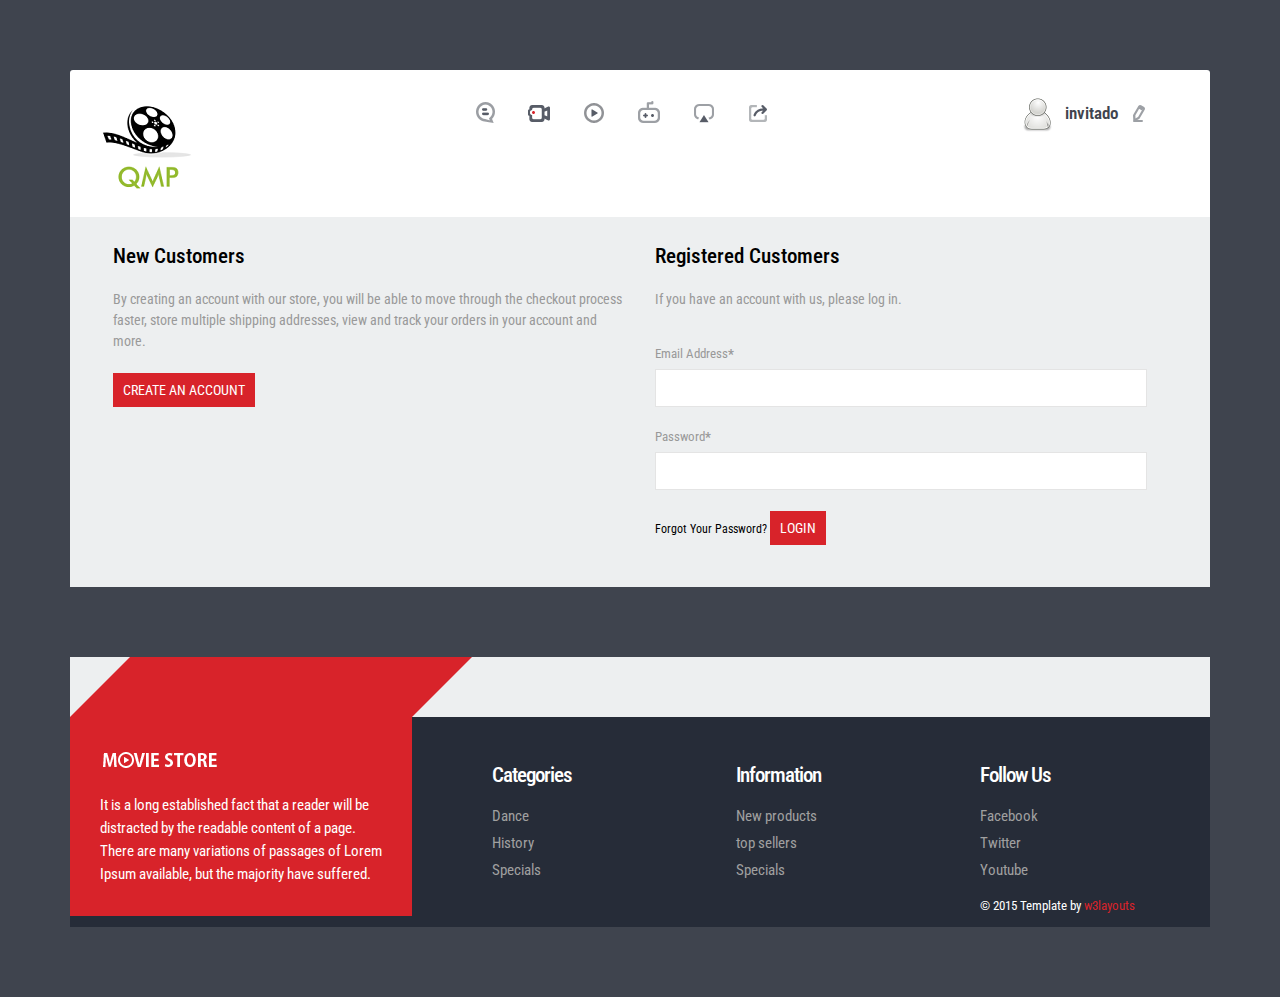
==== login.html @ 182af5fe "nuevo cambio" ====
<!--A Design by W3layouts
Author: W3layout
Author URL: http://w3layouts.com
License: Creative Commons Attribution 3.0 Unported
License URL: http://creativecommons.org/licenses/by/3.0/
-->
<!DOCTYPE HTML>
<html>
<head>
<title>Movie_store A Entertainment Category Flat Bootstarp Resposive Website Template | Login :: w3layouts</title>
<meta name="viewport" content="width=device-width, initial-scale=1">
<meta http-equiv="Content-Type" content="text/html; charset=utf-8" />
<meta name="keywords" content="Movie_store Responsive web template, Bootstrap Web Templates, Flat Web Templates, Andriod Compatible web template, 
Smartphone Compatible web template, free webdesigns for Nokia, Samsung, LG, SonyErricsson, Motorola web design" />
<script type="application/x-javascript"> addEventListener("load", function() { setTimeout(hideURLbar, 0); }, false); function hideURLbar(){ window.scrollTo(0,1); } </script>
<link href="css/bootstrap.css" rel='stylesheet' type='text/css' />
<link href="css/style.css" rel="stylesheet" type="text/css" media="all" />
<!-- start plugins -->
<script type="text/javascript" src="js/jquery-1.11.1.min.js"></script>
<link href='http://fonts.googleapis.com/css?family=Roboto+Condensed:100,200,300,400,500,600,700,800,900' rel='stylesheet' type='text/css'>
</head>
<body>
<div class="container">
	<div class="container_wrap">
		<div class="header_top">
		    <div class="col-sm-3 logo"><a href="index.html"><img src="images/logo.png" alt=""/></a></div>
		    <div class="col-sm-6 nav">
			  <ul>
				 <li> <span class="simptip-position-bottom simptip-movable" data-tooltip="comic"><a href="movie.html"> </a></span></li>
				 <li><span class="simptip-position-bottom simptip-movable" data-tooltip="movie"><a href="movie.html"> </a> </span></li>
				 <li><span class="simptip-position-bottom simptip-movable" data-tooltip="video"><a href="movie.html"> </a></span></li>
				 <li><span class="simptip-position-bottom simptip-movable" data-tooltip="game"><a href="movie.html"> </a></span></li>
				 <li><span class="simptip-position-bottom simptip-movable" data-tooltip="tv"><a href="movie.html"> </a></span></li>
				 <li><span class="simptip-position-bottom simptip-movable" data-tooltip="more"><a href="movie.html"> </a></span></li>
			 </ul>
			</div>
			<div class="col-sm-3 header_right">
			   <ul class="header_right_box">
				 <li><img src="images/p2.png" alt=""/></li>
				 <li><p><a href="login.html">invitado</a></p></li>
				 <li class="last"><i class="edit"> </i></li>
				 <div class="clearfix"> </div>
			   </ul>
			</div>
			<div class="clearfix"> </div>
	      </div>
	      <div class="content">
      	     <div class="register">
			   <div class="col-md-6 login-left">
			  	 <h3>New Customers</h3>
				 <p>By creating an account with our store, you will be able to move through the checkout process faster, store multiple shipping addresses, view and track your orders in your account and more.</p>
				 <a class="acount-btn" href="register.html">Create an Account</a>
			   </div>
			   <div class="col-md-6 login-right">
			  	<h3>Registered Customers</h3>
				<p>If you have an account with us, please log in.</p>
				<form>
				  <div>
					<span>Email Address<label>*</label></span>
					<input type="text"> 
				  </div>
				  <div>
					<span>Password<label>*</label></span>
					<input type="text"> 
				  </div>
				  <a class="forgot" href="#">Forgot Your Password?</a>
				  <input type="submit" value="Login">
			    </form>
			   </div>	
			   <div class="clearfix"> </div>
		     </div>
           </div>
    </div>
</div>
<div class="container"> 
 <footer id="footer">
 	<div id="footer-3d">
		<div class="gp-container">
			<span class="first-widget-bend"> </span>
		</div>		
	</div>
    <div id="footer-widgets" class="gp-footer-larger-first-col">
		<div class="gp-container">
            <div class="footer-widget footer-1">
            	<div class="wpb_wrapper">
					<img src="images/f_logo.png" alt=""/>
				</div> 
	          <br>
	          <p>It is a long established fact that a reader will be distracted by the readable content of a page.</p>
			  <p class="text">There are many variations of passages of Lorem Ipsum available, but the majority have suffered.</p>
			 </div>
			 <div class="footer_box">
			  <div class="col_1_of_3 span_1_of_3">
					<h3>Categories</h3>
					<ul class="first">
						<li><a href="#">Dance</a></li>
						<li><a href="#">History</a></li>
						<li><a href="#">Specials</a></li>
					</ul>
		     </div>
		     <div class="col_1_of_3 span_1_of_3">
					<h3>Information</h3>
					<ul class="first">
						<li><a href="#">New products</a></li>
						<li><a href="#">top sellers</a></li>
						<li><a href="#">Specials</a></li>
					</ul>
		     </div>
		     <div class="col_1_of_3 span_1_of_3">
					<h3>Follow Us</h3>
					<ul class="first">
						<li><a href="#">Facebook</a></li>
						<li><a href="#">Twitter</a></li>
						<li><a href="#">Youtube</a></li>
					</ul>
					<div class="copy">
				      <p>&copy; 2015 Template by <a href="http://w3layouts.com" target="_blank"> w3layouts</a></p>
			        </div>
		     </div>
		    <div class="clearfix"> </div>
	        </div>
	        <div class="clearfix"> </div>
		</div>
	</div>
  </footer>
</div>		
</body>
</html>
---- css/style.css ----
/*
Author: W3layout
Author URL: http://w3layouts.com
License: Creative Commons Attribution 3.0 Unported
License URL: http://creativecommons.org/licenses/by/3.0/
*/
h4, h5, h6,
h1, h2, h3 {margin-top: 0;}
ul, ol {margin: 0;}
p {margin: 0;}
html, body{
	font-family: 'Roboto Condensed', sans-serif;
	background:#3f444e;
}
body a{
	transition:0.5s all;
	-webkit-transition:0.5s all;
	-moz-transition:0.5s all;
	-o-transition:0.5s all;
	-ms-transition:0.5s all;
}
.container_wrap{
	padding:5em 0;
}
.header_top{
	background: #fff;
padding:2em 1em 1.8em;
border-top-left-radius: 3px;
-webkit-border-top-left-radius: 3px;
-moz-border-top-left-radius: 3px;
-o-border-top-left-radius: 3px;
border-top-right-radius: 3px;
-webkit-border-top-right-radius: 3px;
-moz-border-top-right-radius: 3px;
-o-border-top-right-radius: 3px;
}
.logo{
	margin-top: 4px;
}
/*---social-icons-----*/
.nav {
	text-align:center;
	
}
.nav ul{
	padding:0;
	margin:0;
	list-style:none;
}
.nav li{
	
	margin: 0px 4% 0px 0;
	display:inline-block;
}
.nav li a {
	height:30px;
	width:30px;
	display: block;
}
.nav li a:hover {
	zoom: 1;
	filter: alpha(opacity=50);
	opacity: 0.8;
	-webkit-transition: opacity .15s ease-in-out;
	-moz-transition: opacity .15s ease-in-out;
	-ms-transition: opacity .15s ease-in-out;
	-o-transition: opacity .15s ease-in-out;
	transition: opacity .15s ease-in-out;
}
/*--------social simptip--------*/
[data-tooltip] {
	position: relative;
	display: inline-block;
}
[data-tooltip].simptip-position-bottom:before {
	border-bottom-color:#d8232a;
}
[data-tooltip].simptip-position-bottom:after {
	background-color:#d8232a;
	color:#fff;
	border-radius: 5px;
	-webkit-border-radius: 5px;
	-moz-border-radius: 5px;
	-o-border-radius: 5px;
}
[data-tooltip]:before {
	content: '';
	position: absolute;
	border-width: 6px;
	border-style: solid;
	border-color: rgba(0, 0, 0, 0);
}
[data-tooltip]:before, [data-tooltip]:after {
	position: absolute;
	visibility: hidden;
	opacity: 0;
	z-index: 999999;
}
[data-tooltip]:after {
	height:25px;
	padding:7px 12px 0;
	font-size: 13px;
	line-height: 11px;
	content: attr(data-tooltip);
	white-space: nowrap;
	text-transform:uppercase;
}
[data-tooltip]:hover, [data-tooltip]:focus {
	background-color: rgba(0, 0, 0, 0);
}
[data-tooltip]:hover:before, [data-tooltip]:hover:after, [data-tooltip]:focus:before, [data-tooltip]:focus:after {
	visibility: visible;
	opacity: 1;
}
.simptip-position-bottom.simptip-movable:before {
	margin-top: -15px;
}
.simptip-position-bottom.simptip-movable:after {
	margin-top: -3px;
}
.simptip-position-bottom:before, .simptip-position-bottom:after, .simptip-position-top:before, .simptip-position-top:after {
	left: 32%;
}
.simptip-position-bottom:before, .simptip-position-bottom:after {
	top: 140%;
}
.simptip-position-bottom:after, .simptip-position-top:after {
	margin-left: -18px;
}
.simptip-position-right.simptip-movable:before, .simptip-position-right.simptip-movable:after, .simptip-position-left.simptip-movable:before, .simptip-position-left.simptip-movable:after, .simptip-position-top.simptip-movable:before, .simptip-position-top.simptip-movable:after, .simptip-position-bottom.simptip-movable:before, .simptip-position-bottom.simptip-movable:after {
	-webkit-transition: all .1s linear;
	-moz-transition: all .1s linear;
	-o-transition: all .1s linear;
	-ms-transition: all .1s linear;
	transition: all .1s linear;
}
.simptip-position-bottom.simptip-movable:hover:before, .simptip-position-bottom.simptip-movable:hover:after {
	-webkit-transform: translateY(10px);
	-moz-transform: translateY(10px);
	-ms-transform: translateY(10px);
	-o-transform: translateY(10px);
	transform: translateY(10px);
}
/*------------end social simptip----------------*/
.nav li:nth-child(1) a{
	background: url(../images/img_sprite.png) -7px -9px;
}
.nav li:nth-child(2) a{
	background: url(../images/img_sprite.png) -49px -8px;
}
.nav li:nth-child(3) a{
	background: url(../images/img_sprite.png) -90px -9px;
}
.nav li:nth-child(4) a{
	background: url(../images/img_sprite.png) -130px -8px;
}
.nav li:nth-child(5) a{
	background: url(../images/img_sprite.png) -175px -9px;
}
.nav li:nth-child(6) a{
	background: url(../images/img_sprite.png) -216px -9px;
}
ul.header_right_box{
	padding:0;
	margin: 0 0 0 33%;
	list-style:none;
	
}
ul.header_right_box li{
	float: left;
	margin: 0 3%;
}
ul.header_right_box li p{
	font-size:1.2em;
font-weight: 600;

margin-top: 4px;
}
ul.header_right_box li p a{
	color:#3f444e;
}
ul.header_right_box li p a:hover{
	text-decoration:none;
	color:#d8232a;
}
i.edit{
	width: 20px;
	height: 25px;
	background: url(../images/img_sprite.png) -258px -9px;
	display: inline-block;
}
ul.header_right_box li.last{
	margin-right:0;
}
/*--slider--*/
/*--- slider-css --*/
.slider {
	position: relative;
}
.rslides {
  position: relative;
  list-style: none;
  overflow: hidden;
  width: 100%;
  padding: 0;
  margin: 0;
}
.rslides li {
  -webkit-backface-visibility: hidden;
  position: absolute;
  display: none;
  width: 100%;
  left: 0;
  top: 0;
}
.rslides li:first-child {
  position: relative;
  display: block;
  float: left;
}
.rslides img {
  display: block;
  height: auto;
  float: left;
  width: 100%;
  border: 0;
}
.caption{
	width: 56%;
	position: absolute;
	top: 35%;
	left: 20%;
	text-align:center;
}
.caption h3{
	color: #FFF;
	font-weight: 700;
	font-size: 1.8em;
	text-transform: uppercase;
}
.caption p{
	color: #FFF;
	line-height: 1.5em;
	font-size: 0.875em;
	text-align: center;
	margin:1em 0 1.5em 0;
}
a.morebtn{
	background:#3D3D3D;
	padding:0.8em 0;
	display:block;
	font-size:0.875em;
	text-transform:uppercase;
	color:#FFF;
	width:20%;
	margin:0 auto;
	transition:0.5s all ease;
	-webkit-transition:0.5s all ease;
	-moz-transition:0.5s all ease;
	-o-transition:0.5s all ease;
	-ms-transition:0.5s all ease;
}
a.morebtn:hover{
	background:#585686;
}
.callbacks_tabs a:after {
	content: "\f111";
	font-size: 0;
	font-family: FontAwesome;
	visibility: visible;
	display: block;
	height: 12px;
	width: 12px;
	display: inline-block;
	background:#fff;
	border-radius:50px;
}
.callbacks_here a:after{
	border: 2px solid #fd926d;
}
.callbacks_tabs a{
	visibility:hidden;
}
.callbacks_tabs li{
	
}
ul.callbacks_tabs.callbacks1_tabs {
	position: absolute;
	bottom:50%;
	z-index: 999;
	left:0px;
	list-style: none;
}
.callbacks_nav {
  position: absolute;
  -webkit-tap-highlight-color: rgba(0,0,0,0);
  top: 50%;
  left: 0;
  opacity: 0.7;
  z-index: 3;
  text-indent: -9999px;
  overflow: hidden;
  text-decoration: none;
  height:117px;
  width:30px;
  background: transparent url("../images/arrows.png") no-repeat left top;
  margin-top: -45px;
  }
.callbacks_nav.next {
  left: auto;
  background-position: right top;
  right: 0;
 }
/*-- responsive-mediaquries --*/
@media(max-width:1024px){
	.caption {
		width: 63%;
		top: 31%;
		left: 19%;
	}
}
@media(max-width:768px){
	.caption {
		width: 70%;
		top: 22%;
		left: 13%;
	}
	.caption h3{
		font-size:1.5em;
	}
	a.morebtn {
		width: 26%;
	}
	.callbacks_nav {
	  	top: 55%;
	 }
}
@media(max-width:640px){
	.caption {
		width: 70%;
		top: 12%;
		left: 13%;
	}
	.caption h3{
		font-size:1.5em;
	}
	a.morebtn {
		width: 30%;
	}
	.callbacks_tabs a:after {
		height: 10px;
		width: 10px;
	}
}
@media(max-width:480px){
	.caption {
		width: 70%;
		top: 14%;
		left: 13%;
	}
	.callbacks_nav {
	  	top: 60%;
	 }
	.caption p{
		height:25px;
		overflow:hidden;
		margin:0.5em 0;
	}
	.caption h3{
		font-size:1.4em;
	}
	a.morebtn {
		width: 40%;
		font-size:0.8em;
	}
	.callbacks_tabs a:after {
		height:4px;
		width: 4px;
	}
	ul.callbacks_tabs.callbacks1_tabs {
		
	}
}
@media(max-width:320px){
	.caption {
		width: 70%;
		top: 14%;
		left: 13%;
	}
	.callbacks_nav {
	  	top: 63%;
	 }
	.caption p{
		height:25px;
		overflow:hidden;
		margin:0.2em 0;
	}
	.caption h3{
		font-size:1em;
	}
	a.morebtn {
		width: 50%;
		font-size: 0.8em;
		padding:0.6em 0.5em; 
	}
	.callbacks_tabs a:after {
		height:4px;
		width: 4px;
	}
	ul.callbacks_tabs.callbacks1_tabs {
		bottom: 10px;
		left: 4px;
	}
}
.button {
display: block;
z-index: 2;
text-shadow: none;
margin: 0;
max-width: none;
position: absolute;
top:58%;
right:15%;

}
.button a{
	text-decoration: none;
	color: #fff;
	background: #d8232a;
	padding: 8px 20px;
	border-radius: 5px;
	-webkit-border-radius: 5px;
	-moz-border-radius: 5px;
	-o-border-radius: 5px;
	text-transform: uppercase;
	font-weight: 600;
	font-size: 1.2em;
}

/* Bounce To Right */

/* Shutter Out Horizontal */
.hvr-shutter-out-horizontal {
  display: inline-block;
  vertical-align: middle;
  -webkit-transform: translateZ(0);
  transform: translateZ(0);
  box-shadow: 0 0 1px rgba(0, 0, 0, 0);
  -webkit-backface-visibility: hidden;
  backface-visibility: hidden;
  -moz-osx-font-smoothing: grayscale;
  position: relative;
  background: #e1e1e1;
  -webkit-transition-property: color;
  transition-property: color;
  -webkit-transition-duration: 0.3s;
  transition-duration: 0.3s;
}
.hvr-shutter-out-horizontal:before {
  content: "";
  position: absolute;
  z-index: -1;
  top: 0;
  bottom: 0;
  left: 0;
  right: 0;
  background:#3f444e;
  -webkit-transform: scaleX(0);
  transform: scaleX(0);
  -webkit-transform-origin: 50%;
  transform-origin: 50%;
  -webkit-transition-property: transform;
  transition-property: transform;
  -webkit-transition-duration: 0.3s;
  transition-duration: 0.3s;
  -webkit-transition-timing-function: ease-out;
  transition-timing-function: ease-out;
  border-radius: 5px;
	-webkit-border-radius: 5px;
	-moz-border-radius: 5px;
	-o-border-radius: 5px;
}
.hvr-shutter-out-horizontal:hover, .hvr-shutter-out-horizontal:focus, .hvr-shutter-out-horizontal:active {
  color: white;
}
.hvr-shutter-out-horizontal:hover:before, .hvr-shutter-out-horizontal:focus:before, .hvr-shutter-out-horizontal:active:before {
  -webkit-transform: scaleX(1);
  transform: scaleX(1);
}
.banner_desc {
display: block;
z-index: 2;
text-shadow: none;
margin: 0;
max-width: none;
position: absolute;
top:90.5%;
right: 0;
width: 100%;
padding: 10px 15px 5px;
background: rgba(3, 3, 3, 0.45);
}
.grid_1{
	padding-right:0!important;
}
ul.list_1, ul.list_3, ul.list_4{
	padding:0;
	margin:0;
	list-style:none;
}
ul.list_1 li{
	display: inline-block;
color: #fff;
text-transform: uppercase;
font-weight: 600;
font-size: 1.2em;
margin-right:5%;
}
span.m_1{
	font-size:14px;
	color:#cb242a;
}
span.m_1 img{
	vertical-align: text-bottom;
}
i.icon1, i.icon2, i.icon3{
	width: 20px;
height: 20px;
background: url(../images/img_sprite.png) -7px -42px;
float: left;
margin-right: 8%;
}
ul.list_2 li{
	display: inline-block;

width: 32%;
margin-right: 0;
}
ul.list_2 li p, ul.list_4 li p{
	float: left;
}
i.icon2{
	background: url(../images/img_sprite.png) -33px -42px;
}
i.icon3{
	background: url(../images/img_sprite.png) -60px -42px;
}
.content{
	background:#edeff0;
	padding:2em;
}
.search {
border-top: none;
border-left: none;
border-right: none;
border-bottom: 1px solid #CACACA;
background: none;
position: relative;
margin-bottom: 2em;
float:right;
}
.search form input[type="text"] {
padding: 3px 0;
font-weight:500;
font-size: 1em;
color:#A6A8AB;
border:none;
outline: none;
width: 76%;
background: none;
font-style: italic;
}
.search form input[type="submit"] {
background: url('../images/search.png')no-repeat  3px -2px;
width: 20px;
height: 20px;
border: none;
cursor: pointer;
outline: none;
position: absolute;
top: 23%;
right: 8px;
}
h1.m_2{
	float:left;
	color:#3f444e;
	font-size:1.3em;
	text-transform:uppercase;
	font-weight:600;
}
.grid_2 img{
	border-radius:5px;
	-webkit-border-radius:5px;
	-moz-border-radius:5px;
	-o-border-radius:5px;
}
.caption1{
	position:relative;
}
ul.list_3{
	position: absolute;
	top:-184px;
	left: 15px;
	width:100%;
}
ul.list_3 li p, ul.list_5 li p{
	float:left;
	color:#fff;
	font-size: 1.2em;
}
i.icon4{
	width: 20px;
height: 20px;
background: url(../images/img_sprite.png) -85px -46px;
display: inline-block;
position: absolute;
top: -184px;
right: 15px;

}
i.icon5 {
width: 20px;
height: 20px;
background: url(../images/img_sprite.png) -7px -42px;
float: left;
margin-right:4%;
}
p.m_3{
	position: absolute;
top: -30px;
color: #fff;
font-size: 1.1em;
width: 100%;

text-align: center;
}
.grid_2:hover, .row_2:hover, .m_5:hover, .m_6:hover, .m_7:hover, .m_8:hover{
	
	transition:0.5s all;
	-webkit-transition:0.5s all;
	-moz-transition:0.5s all;
	-o-transition:0.5s all;
	-ms-transition:0.5s all;
	opacity:0.8;
}
.grid_2:hover i.icon4{
	

}
.grid_3{
	padding: 0;
}
.grid_4{
	padding-left:0;
}
.grid_5{
	
}
.col-md-6.grid_7 {
padding-right: 0;
}
.col-md-2.grid_6 {
padding: 0;
}
.col_1{
	margin-top:2em;
}
.col_2{
	background:#fff;
}
ul.list_4{
	padding:1em;
}
ul.list_4 li, ul.list_6 li{
	color:#3f444e;
	
	font-weight: 600;
	font-size: 1.1em;
}
ul.list_4 li, ul.list_6 li{
	display:flex;
	line-height: 2em;
}
span.m_4{
	font-weight:500;
}
.row_2{
	margin-top:2em;
}
ul.list_5{
	position: absolute;
	top:-160px;
	left: 15px;
	width:100%;
	margin:0;
	padding:0;
	list-style:none;
}
ul.list_7{
	top:-208px;
}
i.icon6 {
	top: -160px;
}
i.icon7{
	top: -208px;
}
.video iframe{
	min-height:225px;
	padding:0 15px;
	margin-top:2em;
}
.row_5{
	margin-top:2em;
}
.col_3{
	margin-top:2em;
}
/*--footer--*/

#footer {
float: left;
overflow: hidden;
width: 100%;
margin-bottom:5em;
}
#footer-3d {
background-color:#edeff0;
}
#footer-3d {
float: left;
overflow: hidden;
width: 100%;
height: 60px;
}

#footer-3d .first-widget-bend {
float: left;
overflow: hidden;
width: 30%;
height: 60px;
margin-left: 30px;
-webkit-transform: skewX(-45deg);
-moz-transform: skewX(-45deg);
transform: skewX(-45deg);
}
.first-widget-bend {
background-color:#d8232a;
}
#footer-widgets.gp-footer-larger-first-col {
padding: 0;
}
#footer-widgets {
background-color:#262C38;
}
#footer-widgets {
float: left;
overflow: hidden;
padding: 50px 0 10px;
width: 100%;
}
.gp-container {
position: relative;
margin: 0 auto;
z-index: 1;
}
.gp-footer-larger-first-col .footer-1 {

line-height: 23px;
font-weight: 400;
font-style: normal;
color: #ffffff;
font-size: 15px;
opacity: 1;
visibility: visible;
-webkit-transition: opacity 0.24s ease-in-out;
-moz-transition: opacity 0.24s ease-in-out;
transition: opacity 0.24s ease-in-out;
}
.gp-footer-larger-first-col .footer-1 {
background-color:#d8232a;
}
.gp-footer-larger-first-col .footer-1 {
width: 30%;
margin-right:7%;
padding: 30px;
float: left;
}
.col_1_of_3:first-child {
margin-left: 0;
}
.span_1_of_3 {
width:19.8%;
}
.col_1_of_3{
display: block;
float: left;
margin:4% 0 1% 1.6%;
}
.span_1_of_3 h3 {
margin-bottom:15px;


font-size:1.5em;
line-height: 1.2;
margin-top: 0px;
letter-spacing: -1px;
color: #fff;
}
ul.first{
	padding:0;
	margin:0;
	list-style:none;
}
ul.first li a {
color: #A0A0A0;
font-size: 15px;
-moz-transition: background 0.5s ease;
-o-transition: background 0.5s ease;
-webkit-transition: background 0.5s ease;
line-height: 1.8em;
}
ul.first li a:hover{
	text-decoration:none;
	color:#d8232a;
}
.footer_box{
	
}
.copy p{
	color:#fff;
	font-size:13px;
	margin-top:1em;
}
.copy p a{
	color:#d8232a;
}
/*--movie--*/
.movie-test-dark {
background-color:#fff;
}
.movie-test {
width: 50%;
float: left;
margin-bottom: 8px;
}
.movie-test-left .movie__images {
float: left;
}
.movie-test .movie__images {
width: 50%;
border: none;
position: relative;
}

.movie-test .movie-beta__link:after {
content: '';
background-color: rgba(255, 255, 255, 0);
width: 100%;
height: 100%;
position: absolute;
top: 0;
left: 0;
-webkit-transition: 0.3s;
transition: 0.3s;
z-index: 19;
}
.movie-test .movie-beta__link:hover:after {
background-color: rgba(255, 255, 255, 0.4);
}

.movie-test .movie__info {
overflow: hidden;
padding: 17px 17px;
position: relative;
margin: 0;
background: #fff;
}
a.movie__title{
	color:#000;
	font-weight:600;
	font-size:1.1em;
}
.movie-test-right .movie__images {
float: right;
}
ul.list_6{
	padding:0;
	margin:0;
	list-style:none;
}
p.movie__option a{
	font-weight:500;
	font-size:1em;
	color:#000;
}
.movie_img{
	margin-bottom:2em;
}
#flexiselDemo1, #flexiselDemo3 {
	display: none;
}
.nbs-flexisel-container {
	position: relative;
	max-width: 100%;
}
.nbs-flexisel-ul {
	position: relative;
	width: 9999px;
	margin: 0px;
	padding: 0px;
	list-style-type: none;
	text-align: center;
}
.nbs-flexisel-inner {
	overflow: hidden;
	margin: 0 auto;
}
.nbs-flexisel-item {
	float: left;
	margin:0px;
	padding:0px;
	cursor: pointer;
	position: relative;
	line-height: 0px;
}
.nbs-flexisel-item > img {
	cursor: pointer;
	position: relative;
	margin-top:10px;
	margin-bottom: 10px;
	max-width:350px;
	max-height:500px;
}
.grid-flex{
	margin:10px 0 20px 0;
	font-family: 'Roboto', sans-serif;
}
.nbs-flexisel-item a {
	color: #000;
	font-size:0.8125em;
	text-transform:uppercase;
}
.nbs-flexisel-item a:hover{
	color:#555;
}
.nbs-flexisel-item p {
	color: #000;
	font-size: 0.85em;
	padding-top: 25px;
}
.nbs-flexisel-item > img {
	cursor: pointer;
	positon: relative;
}
/*** Navigation ***/
.nbs-flexisel-nav-left, .nbs-flexisel-nav-right {
	width: 45px;
	height: 45px;
	position: absolute;
	cursor: pointer;
	z-index: 100;
	margin-top:-2em;
}
.nbs-flexisel-nav-left {
	left: 0px;
	background: url(../images/img-sprite.png) no-repeat -15px -113px;
}
.nbs-flexisel-nav-right {
	right: 0px;
	background: url(../images/img-sprite.png) no-repeat -76px -113px;
}
h1.recent {
padding: 0 15px;
margin: 1em 0;
color: #000;
}
h2.m_3{
	padding: 0 15px;

color: #000;
margin-bottom:1em;
}
.down_btn {
margin-top: 3em;
}
.btn1 {
padding:12px 20px;
outline: none;

font-size: 1.2em;
color:#fff;
text-decoration: none;
text-transform: uppercase;
background: #d8232a;
}
.btn1 span {
width: 20px;
height: 20px;
background: url(../images/img_sprite.png) -85px -49px;
display: inline-block;
vertical-align: middle;
margin-right: 2%;
text-decoration: none;
}
a.btn1:hover{
	background:#3f444e;
	color:#fff;
	text-decoration:none;
}
/*--single--*/
.images_3_of_2 {
width: 37.2%;
float: left;
margin-right: 2.6%;
}
.span_3_of_2 {
width: 59.3333%;
}
.desc1 {
display: block;
float: left;
}
.movie_image {
position: relative;
border: 2px solid #d8232a;
}
.movie_rating {
width: 47px;
height: 47px;
padding-top: 10px;
-webkit-border-radius: 24px;
-moz-border-radius: 24px;
border-radius: 24px;
background-color: #d8232a;
border: solid 3px #fff;
font: 16px 'Roboto', sans-serif;
color: #fff;
text-align: center;
font-weight: bold;
position: absolute;
top: 6px;
left: 6px;
}
.movie_rate {
position: relative;
padding: 20px 17px 19px;
border: 2px solid #d8232a;
border-top: none;

color: #4c4145;
}
.movie .movie__rate .score {
display: inline-block;
padding-left: 15px;
}
.rating_desc{
	float:left;
}
.rating_desc p{
	color:#000;
	font-size:1.2em;
}
/**/
/* ratings */
/**/
.sky-form .rating {
	margin-bottom: 4px;
	font-size: 15px;
	line-height: 27px;
	color: #404040;
}
.sky-form .rating:last-child {
	margin-bottom: 0;
}
.sky-form .rating input {
	position: absolute;
	left: -9999px;
}
.sky-form .rating label {
	display: block;
	float: right;
	height: -4px;
	cursor: pointer;
}
.sky-form [class^="icon-"] {
	display: block;
    width: 20px;
    height: 20px;
    background: url('../images/star.png') 0 1px;
    float:left;
    font-family: FontAwesome;
    font-style: normal;
    font-weight: normal;
  -webkit-font-smoothing: antialiased;
}
/**/
/* checked state */
/**/
.sky-form .radio input + i:after {
	background-color: #2da5da;	
}
.sky-form .checkbox input + i:after {
	color: #2da5da;
}
.sky-form .radio input:checked + i,
.sky-form .checkbox input:checked + i,
.sky-form .toggle input:checked + i {
	border-color: #2da5da;	
}
.sky-form .rating input:checked ~ label {
	color: #2da5da;	
	 background: url('../images/star.png') 0 -16px;
	display: -webkit-box;
}
p.movie_option {
font-size: 15px;
margin-bottom: 15px;
}
p.movie_option a{
	color:#555;
}

p.m_4{
	color: #888;
font-size: 1em;
line-height: 1.8em;
margin:3em 0;
}
ul.single_list {
	margin-bottom: 30px;
	padding: 30px 0 0;
	list-style: none;
	margin: 0;
}
ul.single_list li {
padding-bottom: 30px;
}
.title {
	color:#000;
	font-size:1.1em;
	font-weight: 600;
	margin: 0 0 10px 0;
}
.title a{
	color:#000;
}
.title a:hover{
	color:red;
	text-decoration:none;
}
.list li {
	padding-bottom: 30px;
}
.data {
	float: left;
	width: 93.5%;
}
li.middle {
	padding: 0 0px 0 70px;
	margin-bottom: 30px;
}
li.last-comment {
	padding: 0 0px 0 140px;
	margin-bottom: 30px;
}
.data p, .data-middle, .data-last p{
	color: #999;
font-size: 1em;
line-height: 1.5em;
}
.preview {
	float: left;
	width: 5.5%;
	margin-right:1%;
}
.data-middle {
	float: left;
	width: 92.5%;
}
.data-last {
	float: left;
	width: 92.5%;
}
.single h1{
	color:#000;
	font-size:25px;
	margin:3em 0 0;
}
.to input[type="text"] {
padding: 10px;
width:30%;
font-size:1.1em;

margin: 10px 0;
border: none;
color: #999;
background:#fff;
float: left;
outline: none;
}
.text input[type="text"], .text textarea {
width: 70%;
font-size: 1.1em;
margin: 10px 0;
border: none;
color: #999;
outline: none;
background: #fff;
height: 120px;
padding: 10px;
resize: none;
}
.form-submit1 input[type="submit"] {
color: #FFF;
font-size: 1.1em;
font-weight: normal;
padding: 10px 20px;
text-transform: uppercase;
background:#d8232a;
display: inline-block;
-webkit-transition: all 0.3s ease-out;
-moz-transition: all 0.3s ease-out;
-ms-transition: all 0.3s ease-out;
-o-transition: all 0.3s ease-out;
transition: all 0.3s ease-out;
border: none;
cursor: pointer;
outline: none;
}
.form-submit1 input[type="submit"]:hover{
	background: #3f444e;
}
/*--login--*/
.login-left h3, .login-right h3 {
	color:#000;
	font-size: 1.5em;
	
	
	padding-bottom: 0.5em;
}
.login-left p, .login-right p {
	color:#999;
	display: block;
	font-size:1em;
	margin: 0 0 1.5em 0;
	line-height: 1.5em;
}
.acount-btn {
	background: #d8232a;
color: #FFF;
font-size: 1em;
padding: 7px 10px;
transition: 0.5s all;
-webkit-transition: 0.5s all;
-moz-transition: 0.5s all;
-o-transition: 0.5s all;
display: inline-block;
text-transform: uppercase;
}
.acount-btn:hover, .login-right input[type="submit"]:hover{
	background:#3f444e;
	text-decoration:none;
	color:#fff;
}
.login-right form {
	padding: 1em 0;
}
.login-right form div {
	padding: 0 0 1.5em 0;
}
.login-right span {
	color: #999;
	font-size:0.95em;
	
	display: block;
	
}
.login-right input[type="text"] {
	border: 1px solid #E4E4E4;
	outline-color:#d8232a;
	width: 96%;
	font-size:0.8125em;
	padding:10px;
	-webkit-appearance: none;
}
.login-right input[type="submit"] {
	background: #d8232a;
	color: #FFF;
	font-size:1em;
	padding:7px 10px;
	transition: 0.5s all;
	-webkit-transition: 0.5s all;
	-moz-transition: 0.5s all;
	-o-transition: 0.5s all;
	display: inline-block;
	text-transform: uppercase;
	border:none;
	outline:none;
}
.login-right input[type="submit"]:hover{
	background:#000;
}
a.forgot {
	font-size: 0.85em;
color: #000;
}
h4.title {
	color: #000;
	margin-bottom: 0.5em;
	
	text-transform: uppercase;
	border-bottom: 1px solid #DFDDDD;
	padding-bottom: 13px;
}
p.cart {
	color: #999;
	line-height: 1.8em;
}
/*--register--*/
.register-top-grid h3, .register-bottom-grid h3 {
	color:#000;
	font-size:1.5em;
	padding-bottom:20px;
	margin: 0;
	
}
.register-top-grid div, .register-bottom-grid div {
	width: 48%;
	float: left;
	margin: 10px 0;
}
.register-top-grid span, .register-bottom-grid span {
	color:#999;
	
	display: block;
	
	font-size:1em;
}
.register-top-grid input[type="text"], .register-bottom-grid input[type="text"] {
	border: 1px solid #EEE;
	outline-color:#FF5B36;
	width: 96%;
	font-size: 1em;
	padding: 0.5em;
	-webkit-appearance: none;
}
.checkbox {
	margin-bottom: 4px;
	padding-left: 27px;
	font-size: 1.1em;
	line-height: 27px;
	cursor: pointer;
}
.checkbox {
	position: relative;
	color:#999;
	font-weight:500;
}
.checkbox:last-child {
	margin-bottom: 0;
}
.news-letter {
	color: #555;
	font-weight:600;
	font-size: 0.85em;
	margin-bottom: 1em;
	display: block;
	text-transform: uppercase;
	transition: 0.5s all;
	-webkit-transition: 0.5s all;
	-moz-transition: 0.5s all;
	-o-transition: 0.5s all;
	clear: both;
}
.checkbox i {
	position: absolute;
	bottom: 5px;
	left: 0;
	display: block;
	width:20px;
	height:20px;
	outline: none;
	border: 2px solid #D2CF99;
}
.checkbox input + i:after {
	content: '';
	background: url("../images/tick1.png") no-repeat 1px 2px;
	top: -1px;
	left: -1px;
	width: 15px;
	height: 15px;
	font: normal 12px/16px FontAwesome;
	text-align: center;
}
.checkbox input + i:after {
	position: absolute;
	opacity: 0;
	transition: opacity 0.1s;
	-o-transition: opacity 0.1s;
	-ms-transition: opacity 0.1s;
	-moz-transition: opacity 0.1s;
	-webkit-transition: opacity 0.1s;
}
.checkbox input {
	position: absolute;
	left: -9999px;
}
.checkbox input:checked + i:after {
	opacity: 1;
}
.news-letter:hover {
	color:#00BFF0;
}
.register-but{
	
}
.register-but form input[type="submit"] {
	background: #df1f26;
color: #FFF;
font-size: 1em;
padding: 7px 20px;
transition: 0.5s all;
-webkit-transition: 0.5s all;
-moz-transition: 0.5s all;
-o-transition: 0.5s all;
display: inline-block;
text-transform: uppercase;
border: none;
outline: none;
}
.register-but input[type="submit"]:hover {
	background:#3f444e;
}
div.register-bottom-grid {
	margin-top:3em;
}
/*--responsive design--*/
@media only screen and (max-width:1024px) {
ul.header_right_box {
	margin: 0 0 0 17%;
}
.banner_desc {
	top: 88.5%;
}
ul.list_4 {
	padding: 0.5em;
}
ul.list_4 li, ul.list_6 li {
	font-size: 0.95em;
}
ul.list_3 {
	top: -150px;
}
i.icon4 {
	top: -150px;
}
ul.list_5 {
	top: -120px;
	left:5px;
}
i.icon6{
	top: -120px;
}
p.m_3 {
	top: -43px;
	font-size: 1em;
}
.video iframe {
	min-height: 180px;
}
.movie-test .movie__info {
	padding: 6px 6px;
}
}
@media only screen and (max-width:920px) {
ul.header_right_box {
	margin: 0;
}	
.nav li {
	margin: 0px 3% 0px 0;
}
.col-sm-3.header_right {
	padding-left: 0;
}
ul.header_right_box li {
	margin: 0 1%;
}
ul.list_1 li {
	font-size: 1em;
}
.banner_desc {
	top: 78.5%;
}
.grid_2 {
	text-align:center;
}
.grid_2 img, .col_2 img, .row_2 img, .m_6 img, .m_7 img{
	display:inline-block;	
}
ul.list_3, ul.list_5{
	top: -215px;
	width: 30%;
	left: 210px;
}
i.icon4 {
	top: -215px;
	right: 220px;
}
.col_2, .row_2, .m_6, .m_7 {
	text-align: center;
}
.row_2, .grid_2{
	margin-bottom:2em;
} 
.m_7{
	margin-top:2em;
}
.nbs-flexisel-item > img {
	max-width: 100%;
	max-height: 100%;
}
.col-md-9.movie_box {
	margin-bottom: 2em;
}
.login-right {
	margin-top: 3em;
}
.login-left h3, .login-right h3 {
	padding-bottom: 0;
}
p.text{
	display:none;
}
.gp-footer-larger-first-col .footer-1 {
	padding: 20px;
}
}
@media only screen and (max-width:640px) {
ul.header_right_box {
	text-align: center;
}	
ul.header_right_box li {
	display: inline-block;
	float: none;
}
.logo {
	margin:0 0 10px;
	text-align: center;
}
.header_top {
	padding: 1em 1em 0.8em;
}
.nav li {
	margin: 0px 1% 0px 0;
}
.banner_desc {
	top: 73.5%;
}
.button {
	top: 40%;
}
.movie_rate {
	padding: 10px 5px 8px;
}
}
@media only screen and (max-width:600px) {
.button a {
	padding: 6px 10px;
	font-weight: 600;
	font-size: 0.85em;
}	
.banner_desc {
	top: 54.5%;
	padding: 5px;
}
ul.list_1 li {
	font-size: 0.85em;
}
.span_1_of_3 {
	width: 100%;
	float: none;
}
.gp-footer-larger-first-col .footer-1 {
	width: 100%;
	padding:10px;
	float:none;
}
.footer_box {
	padding: 2em;
	text-align: center;
}
.movie-test {
	width: 100%;
	float: none;
}
.content {
	padding: 1em;
}
h2.m_3 {
	font-size: 22px;
}
h1.recent {
	font-size:22px;
}
.images_3_of_2 {
	width: 100%;
	float: none;
	margin-right: 0;
}
.span_3_of_2 {
	width: 100%;
	margin-top:2em;
}
.desc1 {
	float: none;
}
.to input[type="text"] {
	width: 45%;
}
.text input[type="text"], .text textarea {
	width: 100%;
}
.form-submit1 input[type="submit"] {
	font-size: 1em;
	padding: 7px 10px;
}
.preview {
	width: 13.5%;
	margin-right:2%;
}
.data {
	width: 83.5%;
}
li.middle {
	padding: 0 0px 0 30px;
	margin-bottom: 0;
}
.data-middle {
	width: 83.5%;
}
li.last-comment {
	padding: 0 0px 0 60px;
	margin-bottom: 0;
}
.data-last {
	width: 82.5%;
}
}
@media only screen and (max-width:320px) {
.banner_desc{
	display:none;
}	
.search {
	float: right;
	width: 40%;
}
h1.m_2 {
	font-size: 1.1em;
	margin-top: 6px;
}
i.icon4 {
	top: -200px;
	right: 8px;
}
ul.list_3, ul.list_5 {
	top: -200px;
	width: 30%;
	left: 10px;
}
.grid_7, .grid_4, .content_right, .content_right-box, .grid_5, .m_6, .movie_box, .login-left, .login-right{
	padding: 0;
}
.video iframe {
	padding:0;
	margin-top:0;
}
h2.m_3 {
	font-size: 18px;
	padding: 0;
}
.single h1 {
	font-size: 20px;
	margin: 2em 0 0;
}
.to input[type="text"] {
	width: 48%;
}
}
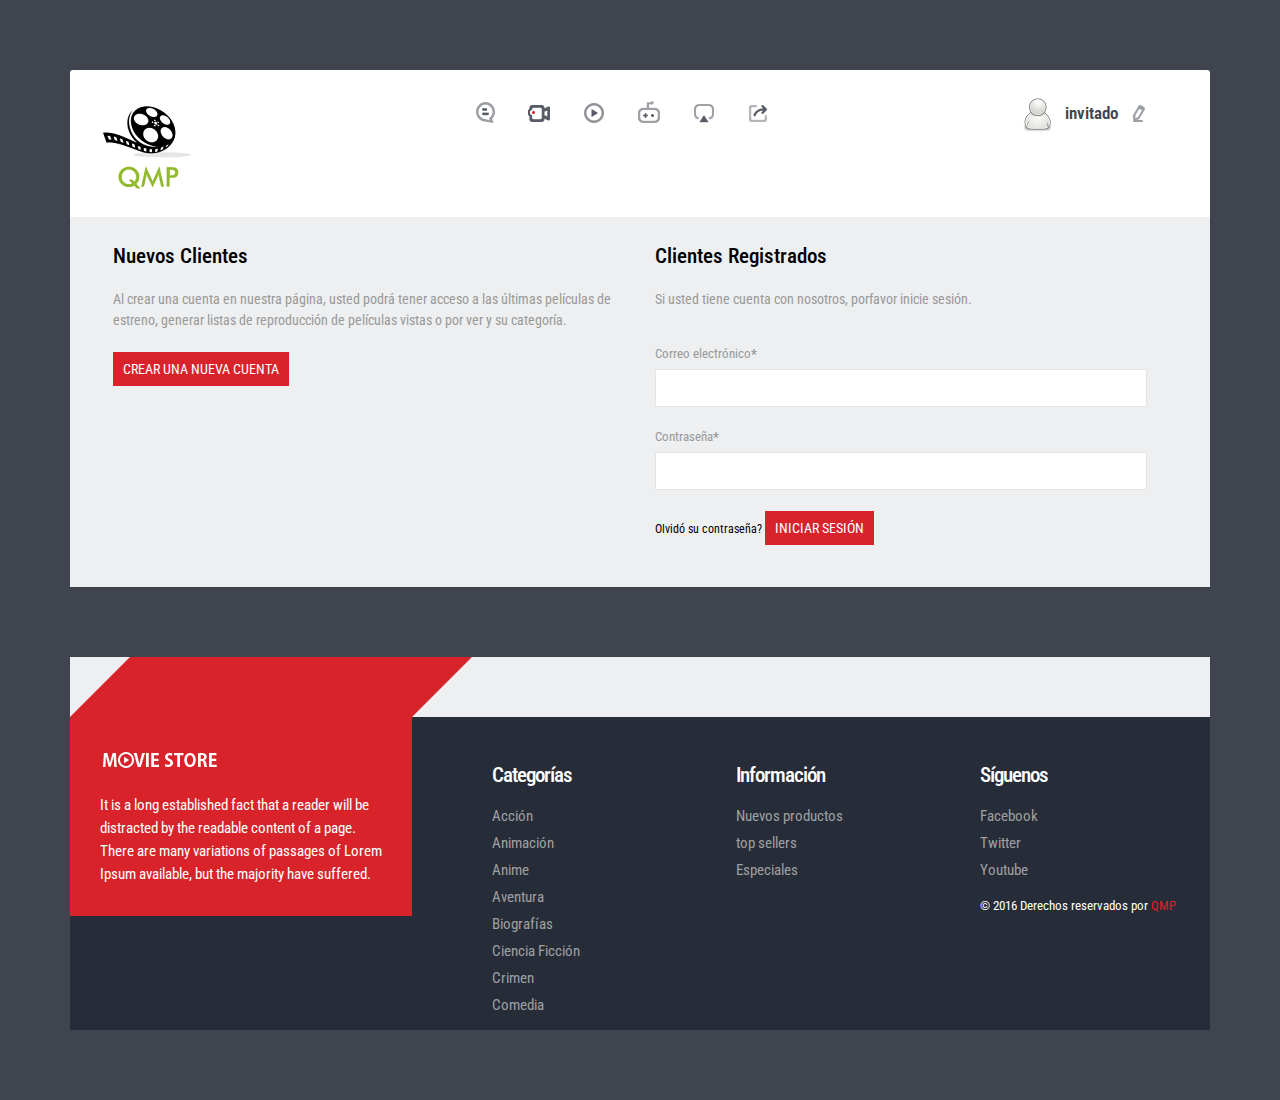
==== commit c59dd386: "modificación de menús" ====
--- a/login.html
+++ b/login.html
@@ -7,7 +7,7 @@
 <!DOCTYPE HTML>
 <html>
 <head>
-<title>Movie_store A Entertainment Category Flat Bootstarp Resposive Website Template | Login :: w3layouts</title>
+<title>QMP A Entertainment Category Flat Bootstarp Resposive Website Template | QMP</title>
 <meta name="viewport" content="width=device-width, initial-scale=1">
 <meta http-equiv="Content-Type" content="text/html; charset=utf-8" />
 <meta name="keywords" content="Movie_store Responsive web template, Bootstrap Web Templates, Flat Web Templates, Andriod Compatible web template, 
@@ -26,12 +26,12 @@
 		    <div class="col-sm-3 logo"><a href="index.html"><img src="images/logo.png" alt=""/></a></div>
 		    <div class="col-sm-6 nav">
 			  <ul>
-				 <li> <span class="simptip-position-bottom simptip-movable" data-tooltip="comic"><a href="movie.html"> </a></span></li>
-				 <li><span class="simptip-position-bottom simptip-movable" data-tooltip="movie"><a href="movie.html"> </a> </span></li>
-				 <li><span class="simptip-position-bottom simptip-movable" data-tooltip="video"><a href="movie.html"> </a></span></li>
-				 <li><span class="simptip-position-bottom simptip-movable" data-tooltip="game"><a href="movie.html"> </a></span></li>
+				 <li> <span class="simptip-position-bottom simptip-movable" data-tooltip="Inicio"><a href="index.html"> </a></span></li>
+				 <li><span class="simptip-position-bottom simptip-movable" data-tooltip="Categorias"><a href="movie.html"> </a> </span></li>
+				 <li><span class="simptip-position-bottom simptip-movable" data-tooltip="Mis listas"><a href="movie.html"> </a></span></li>
+				 <li><span class="simptip-position-bottom simptip-movable" data-tooltip=""><a href="movie.html"> </a></span></li>
 				 <li><span class="simptip-position-bottom simptip-movable" data-tooltip="tv"><a href="movie.html"> </a></span></li>
-				 <li><span class="simptip-position-bottom simptip-movable" data-tooltip="more"><a href="movie.html"> </a></span></li>
+				 <li><span class="simptip-position-bottom simptip-movable" data-tooltip="más"><a href="movie.html"> </a></span></li>
 			 </ul>
 			</div>
 			<div class="col-sm-3 header_right">
@@ -47,24 +47,24 @@
 	      <div class="content">
       	     <div class="register">
 			   <div class="col-md-6 login-left">
-			  	 <h3>New Customers</h3>
-				 <p>By creating an account with our store, you will be able to move through the checkout process faster, store multiple shipping addresses, view and track your orders in your account and more.</p>
-				 <a class="acount-btn" href="register.html">Create an Account</a>
+			  	 <h3>Nuevos Clientes</h3>
+				 <p>Al crear una cuenta en nuestra página, usted podrá tener acceso a las últimas películas de estreno, generar listas de reproducción de películas vistas o por ver y su categoría.</p>
+				 <a class="acount-btn" href="register.html">Crear una nueva cuenta</a>
 			   </div>
 			   <div class="col-md-6 login-right">
-			  	<h3>Registered Customers</h3>
-				<p>If you have an account with us, please log in.</p>
+			  	<h3>Clientes Registrados</h3>
+				<p>Si usted tiene cuenta con nosotros, porfavor inicie sesión.</p>
 				<form>
 				  <div>
-					<span>Email Address<label>*</label></span>
+					<span>Correo electrónico<label>*</label></span>
 					<input type="text"> 
 				  </div>
 				  <div>
-					<span>Password<label>*</label></span>
+					<span>Contraseña<label>*</label></span>
 					<input type="text"> 
 				  </div>
-				  <a class="forgot" href="#">Forgot Your Password?</a>
-				  <input type="submit" value="Login">
+				  <a class="forgot" href="#">Olvidó su contraseña?</a>
+				  <input type="submit" value="Iniciar sesión">
 			    </form>
 			   </div>	
 			   <div class="clearfix"> </div>
@@ -91,30 +91,35 @@
 			 </div>
 			 <div class="footer_box">
 			  <div class="col_1_of_3 span_1_of_3">
-					<h3>Categories</h3>
+					<h3>Categorías</h3>
 					<ul class="first">
-						<li><a href="#">Dance</a></li>
-						<li><a href="#">History</a></li>
-						<li><a href="#">Specials</a></li>
+						<li><a href="#">Acción</a></li>
+						<li><a href="#">Animación</a></li>
+						<li><a href="#">Anime</a></li>
+						<li><a href="">Aventura</a></li>
+						<li><a href="">Biografías</a></li>
+						<li><a href="">Ciencia Ficción</a></li>
+						<li><a href="">Crimen</a></li>
+						<li><a href="">Comedia</a></li>
 					</ul>
 		     </div>
 		     <div class="col_1_of_3 span_1_of_3">
-					<h3>Information</h3>
+					<h3>Información</h3>
 					<ul class="first">
-						<li><a href="#">New products</a></li>
+						<li><a href="#">Nuevos productos</a></li>
 						<li><a href="#">top sellers</a></li>
-						<li><a href="#">Specials</a></li>
+						<li><a href="#">Especiales</a></li>
 					</ul>
 		     </div>
 		     <div class="col_1_of_3 span_1_of_3">
-					<h3>Follow Us</h3>
+					<h3>Síguenos</h3>
 					<ul class="first">
 						<li><a href="#">Facebook</a></li>
 						<li><a href="#">Twitter</a></li>
 						<li><a href="#">Youtube</a></li>
 					</ul>
 					<div class="copy">
-				      <p>&copy; 2015 Template by <a href="http://w3layouts.com" target="_blank"> w3layouts</a></p>
+				      <p>&copy; 2016 Derechos reservados por <a href="http://w3layouts.com" target="_blank"> QMP</a></p>
 			        </div>
 		     </div>
 		    <div class="clearfix"> </div>
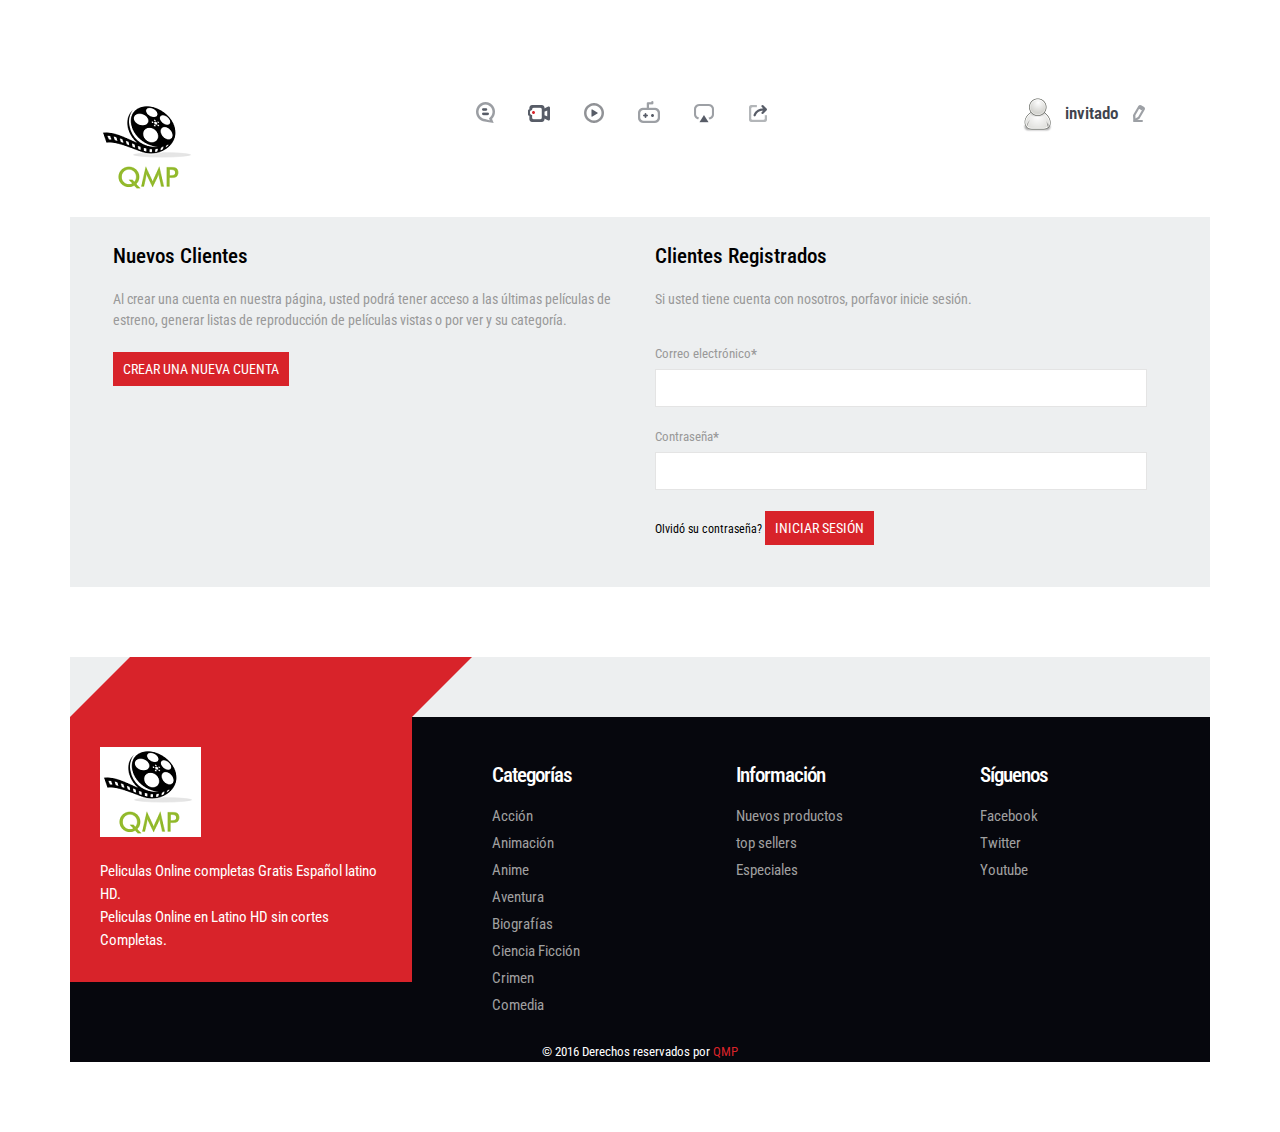
==== commit d09f1bbf: "cambios en general" ====
--- a/login.html
+++ b/login.html
@@ -1,133 +1,135 @@
-<!--A Design by W3layouts
-Author: W3layout
-Author URL: http://w3layouts.com
-License: Creative Commons Attribution 3.0 Unported
-License URL: http://creativecommons.org/licenses/by/3.0/
--->
-<!DOCTYPE HTML>
-<html>
-<head>
-<title>QMP A Entertainment Category Flat Bootstarp Resposive Website Template | QMP</title>
-<meta name="viewport" content="width=device-width, initial-scale=1">
-<meta http-equiv="Content-Type" content="text/html; charset=utf-8" />
-<meta name="keywords" content="Movie_store Responsive web template, Bootstrap Web Templates, Flat Web Templates, Andriod Compatible web template, 
-Smartphone Compatible web template, free webdesigns for Nokia, Samsung, LG, SonyErricsson, Motorola web design" />
-<script type="application/x-javascript"> addEventListener("load", function() { setTimeout(hideURLbar, 0); }, false); function hideURLbar(){ window.scrollTo(0,1); } </script>
-<link href="css/bootstrap.css" rel='stylesheet' type='text/css' />
-<link href="css/style.css" rel="stylesheet" type="text/css" media="all" />
-<!-- start plugins -->
-<script type="text/javascript" src="js/jquery-1.11.1.min.js"></script>
-<link href='http://fonts.googleapis.com/css?family=Roboto+Condensed:100,200,300,400,500,600,700,800,900' rel='stylesheet' type='text/css'>
-</head>
-<body>
-<div class="container">
-	<div class="container_wrap">
-		<div class="header_top">
-		    <div class="col-sm-3 logo"><a href="index.html"><img src="images/logo.png" alt=""/></a></div>
-		    <div class="col-sm-6 nav">
-			  <ul>
-				 <li> <span class="simptip-position-bottom simptip-movable" data-tooltip="Inicio"><a href="index.html"> </a></span></li>
-				 <li><span class="simptip-position-bottom simptip-movable" data-tooltip="Categorias"><a href="movie.html"> </a> </span></li>
-				 <li><span class="simptip-position-bottom simptip-movable" data-tooltip="Mis listas"><a href="movie.html"> </a></span></li>
-				 <li><span class="simptip-position-bottom simptip-movable" data-tooltip=""><a href="movie.html"> </a></span></li>
-				 <li><span class="simptip-position-bottom simptip-movable" data-tooltip="tv"><a href="movie.html"> </a></span></li>
-				 <li><span class="simptip-position-bottom simptip-movable" data-tooltip="más"><a href="movie.html"> </a></span></li>
-			 </ul>
-			</div>
-			<div class="col-sm-3 header_right">
-			   <ul class="header_right_box">
-				 <li><img src="images/p2.png" alt=""/></li>
-				 <li><p><a href="login.html">invitado</a></p></li>
-				 <li class="last"><i class="edit"> </i></li>
-				 <div class="clearfix"> </div>
-			   </ul>
-			</div>
-			<div class="clearfix"> </div>
-	      </div>
-	      <div class="content">
-      	     <div class="register">
-			   <div class="col-md-6 login-left">
-			  	 <h3>Nuevos Clientes</h3>
-				 <p>Al crear una cuenta en nuestra página, usted podrá tener acceso a las últimas películas de estreno, generar listas de reproducción de películas vistas o por ver y su categoría.</p>
-				 <a class="acount-btn" href="register.html">Crear una nueva cuenta</a>
-			   </div>
-			   <div class="col-md-6 login-right">
-			  	<h3>Clientes Registrados</h3>
-				<p>Si usted tiene cuenta con nosotros, porfavor inicie sesión.</p>
-				<form>
-				  <div>
-					<span>Correo electrónico<label>*</label></span>
-					<input type="text"> 
-				  </div>
-				  <div>
-					<span>Contraseña<label>*</label></span>
-					<input type="text"> 
-				  </div>
-				  <a class="forgot" href="#">Olvidó su contraseña?</a>
-				  <input type="submit" value="Iniciar sesión">
-			    </form>
-			   </div>	
-			   <div class="clearfix"> </div>
-		     </div>
-           </div>
-    </div>
-</div>
-<div class="container"> 
- <footer id="footer">
- 	<div id="footer-3d">
-		<div class="gp-container">
-			<span class="first-widget-bend"> </span>
-		</div>		
-	</div>
-    <div id="footer-widgets" class="gp-footer-larger-first-col">
-		<div class="gp-container">
-            <div class="footer-widget footer-1">
-            	<div class="wpb_wrapper">
-					<img src="images/f_logo.png" alt=""/>
-				</div> 
-	          <br>
-	          <p>It is a long established fact that a reader will be distracted by the readable content of a page.</p>
-			  <p class="text">There are many variations of passages of Lorem Ipsum available, but the majority have suffered.</p>
-			 </div>
-			 <div class="footer_box">
-			  <div class="col_1_of_3 span_1_of_3">
-					<h3>Categorías</h3>
-					<ul class="first">
-						<li><a href="#">Acción</a></li>
-						<li><a href="#">Animación</a></li>
-						<li><a href="#">Anime</a></li>
-						<li><a href="">Aventura</a></li>
-						<li><a href="">Biografías</a></li>
-						<li><a href="">Ciencia Ficción</a></li>
-						<li><a href="">Crimen</a></li>
-						<li><a href="">Comedia</a></li>
-					</ul>
-		     </div>
-		     <div class="col_1_of_3 span_1_of_3">
-					<h3>Información</h3>
-					<ul class="first">
-						<li><a href="#">Nuevos productos</a></li>
-						<li><a href="#">top sellers</a></li>
-						<li><a href="#">Especiales</a></li>
-					</ul>
-		     </div>
-		     <div class="col_1_of_3 span_1_of_3">
-					<h3>Síguenos</h3>
-					<ul class="first">
-						<li><a href="#">Facebook</a></li>
-						<li><a href="#">Twitter</a></li>
-						<li><a href="#">Youtube</a></li>
-					</ul>
-					<div class="copy">
-				      <p>&copy; 2016 Derechos reservados por <a href="http://w3layouts.com" target="_blank"> QMP</a></p>
-			        </div>
-		     </div>
-		    <div class="clearfix"> </div>
-	        </div>
-	        <div class="clearfix"> </div>
-		</div>
-	</div>
-  </footer>
-</div>		
-</body>
+<!--A Design by W3layouts
+Author: W3layout
+Author URL: http://w3layouts.com
+License: Creative Commons Attribution 3.0 Unported
+License URL: http://creativecommons.org/licenses/by/3.0/
+-->
+<!DOCTYPE HTML>
+<html>
+<head>
+	<title>QMP A Entertainment Category Flat Bootstarp Resposive Website Template | QMP</title>
+	<meta name="viewport" content="width=device-width, initial-scale=1">
+	<meta http-equiv="Content-Type" content="text/html; charset=utf-8" />
+	<meta name="keywords" content="Movie_store Responsive web template, Bootstrap Web Templates, Flat Web Templates, Andriod Compatible web template, 
+	Smartphone Compatible web template, free webdesigns for Nokia, Samsung, LG, SonyErricsson, Motorola web design" />
+	<script type="application/x-javascript"> addEventListener("load", function() { setTimeout(hideURLbar, 0); }, false); function hideURLbar(){ window.scrollTo(0,1); } </script>
+	<link href="css/bootstrap.css" rel='stylesheet' type='text/css' />
+	<link href="css/style.css" rel="stylesheet" type="text/css" media="all" />
+	<!-- start plugins -->
+	<script type="text/javascript" src="js/jquery-1.11.1.min.js"></script>
+	<link href='http://fonts.googleapis.com/css?family=Roboto+Condensed:100,200,300,400,500,600,700,800,900' rel='stylesheet' type='text/css'>
+</head>
+
+<body>
+	<div class="container">
+		<div class="container_wrap">
+			<div class="header_top">
+			    <div class="col-sm-3 logo"><a href="index.html"><img src="images/logo.png" alt=""/></a></div>
+			    <div class="col-sm-6 nav">
+				  <ul>
+					 <li> <span class="simptip-position-bottom simptip-movable" data-tooltip="Inicio"><a href="index.html"> </a></span></li>
+					 <li><span class="simptip-position-bottom simptip-movable" data-tooltip="Categorias"><a href="movie.html"> </a> </span></li>
+					 <li><span class="simptip-position-bottom simptip-movable" data-tooltip="Mis listas"><a href="movie.html"> </a></span></li>
+					 <li><span class="simptip-position-bottom simptip-movable" data-tooltip=""><a href="movie.html"> </a></span></li>
+					 <li><span class="simptip-position-bottom simptip-movable" data-tooltip="tv"><a href="movie.html"> </a></span></li>
+					 <li><span class="simptip-position-bottom simptip-movable" data-tooltip="más"><a href="movie.html"> </a></span></li>
+				 </ul>
+				</div>
+				<div class="col-sm-3 header_right">
+				   <ul class="header_right_box">
+					 <li><img src="images/p2.png" alt=""/></li>
+					 <li><p><a href="login.html">invitado</a></p></li>
+					 <li class="last"><i class="edit"> </i></li>
+					 <div class="clearfix"> </div>
+				   </ul>
+				</div>
+				<div class="clearfix"> </div>
+		      </div>
+		      <div class="content">
+	      	     <div class="register">
+				   <div class="col-md-6 login-left">
+				  	 <h3> Nuevos Clientes</h3>
+					 <p>Al crear una cuenta en nuestra página, usted podrá tener acceso a las últimas películas de estreno, generar listas de reproducción de películas vistas o por ver y su categoría.</p>
+					 <a class="acount-btn" href="register.html">Crear una nueva cuenta</a>
+				   </div>
+				   <div class="col-md-6 login-right">
+				  	<h3>Clientes Registrados</h3>
+					<p>Si usted tiene cuenta con nosotros, porfavor inicie sesión.</p>
+					<form>
+					  <div>
+						<span>Correo electrónico<label>*</label></span>
+						<input type="text"> 
+					  </div>
+					  <div>
+						<span>Contraseña<label>*</label></span>
+						<input type="text"> 
+					  </div>
+					  <a class="forgot" href="#">Olvidó su contraseña?</a>
+					  <input type="submit" value="Iniciar sesión">
+				    </form>
+				   </div>	
+				   <div class="clearfix"> </div>
+			     </div>
+	           </div>
+	    </div>
+	</div>
+	<div class="container"> 
+	 <footer id="footer">
+	 	<div id="footer-3d">
+			<div class="gp-container">
+				<span class="first-widget-bend"> </span>
+			</div>		
+		</div>
+	    <div id="footer-widgets" class="gp-footer-larger-first-col">
+			<div class="gp-container">
+	            <div class="footer-widget footer-1">
+	            	<div class="wpb_wrapper">
+						<img src="images/logo.png" alt=""/>
+					</div> 
+		          <br>
+		          <p>Peliculas Online completas Gratis Español latino HD. </p>
+				  <p class="text">Peliculas Online en Latino HD sin cortes Completas.</p>
+				</div>
+				 <div class="footer_box">
+				  <div class="col_1_of_3 span_1_of_3">
+						<h3>Categorías</h3>
+						<ul class="first">
+							<li><a href="#">Acción</a></li>
+							<li><a href="#">Animación</a></li>
+							<li><a href="#">Anime</a></li>
+							<li><a href="">Aventura</a></li>
+							<li><a href="">Biografías</a></li>
+							<li><a href="">Ciencia Ficción</a></li>
+							<li><a href="">Crimen</a></li>
+							<li><a href="">Comedia</a></li>
+						</ul>
+			     </div>
+			     <div class="col_1_of_3 span_1_of_3">
+						<h3>Información</h3>
+						<ul class="first">
+							<li><a href="#">Nuevos productos</a></li>
+							<li><a href="#">top sellers</a></li>
+							<li><a href="#">Especiales</a></li>
+						</ul>
+			     </div>
+			     <div class="col_1_of_3 span_1_of_3">
+						<h3>Síguenos</h3>
+						<ul class="first">
+							<li><a href="#">Facebook</a></li>
+							<li><a href="#">Twitter</a></li>
+							<li><a href="#">Youtube</a></li>
+						</ul>
+					
+			     </div>
+			    <div class="clearfix"> </div>
+		        </div>
+		        <div class="clearfix"> </div>
+			</div>
+			<div class="fooster">
+					      <p>&copy; 2016 Derechos reservados por <a href="index.html" target="_blank"> QMP</a></p>
+			</div>
+		</div>
+	  </footer>
+	</div>
+</body>
 </html>--- a/css/style.css
+++ b/css/style.css
@@ -10,8 +10,12 @@
 p {margin: 0;}
 html, body{
 	font-family: 'Roboto Condensed', sans-serif;
-	background:#3f444e;
-}
+	/*background:#3f444e;*/
+	background-image: url(../images/fondo1.jpg); 
+	background-repeat: no-repeat; 
+	background-size: cover; 
+}
+
 body a{
 	transition:0.5s all;
 	-webkit-transition:0.5s all;
@@ -19,6 +23,18 @@
 	-o-transition:0.5s all;
 	-ms-transition:0.5s all;
 }
+
+.fooster p{
+	text-align: center;
+	color: #fff;
+	font-size: 13px;
+	margin-top: 1em;
+}
+
+.fooster p a{
+	color:#d8232a;
+}
+
 .container_wrap{
 	padding:5em 0;
 }
@@ -663,7 +679,7 @@
 padding: 0;
 }
 .col_1{
-	margin-top:2em;
+	margin-top:0em;
 }
 .col_2{
 	background:#fff;
@@ -708,7 +724,7 @@
 .video iframe{
 	min-height:225px;
 	padding:0 15px;
-	margin-top:2em;
+	margin-bottom: 2em;
 }
 .row_5{
 	margin-top:2em;
@@ -751,7 +767,8 @@
 padding: 0;
 }
 #footer-widgets {
-background-color:#262C38;
+/*background-color:#262C38;*/
+background-color:#06070D;
 }
 #footer-widgets {
 float: left;
@@ -995,12 +1012,9 @@
 background: #d8232a;
 }
 .btn1 span {
-width: 20px;
-height: 20px;
-background: url(../images/img_sprite.png) -85px -49px;
 display: inline-block;
 vertical-align: middle;
-margin-right: 2%;
+
 text-decoration: none;
 }
 a.btn1:hover{
@@ -1087,7 +1101,7 @@
 	display: block;
     width: 20px;
     height: 20px;
-    background: url('../images/star.png') 0 1px;
+    background: url('../images/images.jpg') 0 20px;
     float:left;
     font-family: FontAwesome;
     font-style: normal;
@@ -1110,7 +1124,7 @@
 }
 .sky-form .rating input:checked ~ label {
 	color: #2da5da;	
-	 background: url('../images/star.png') 0 -16px;
+	 background: url('../images/images.jpg') 0 -16px;
 	display: -webkit-box;
 }
 p.movie_option {
@@ -1212,7 +1226,7 @@
 resize: none;
 }
 .form-submit1 input[type="submit"] {
-color: #FFF;
+color: #fff;
 font-size: 1.1em;
 font-weight: normal;
 padding: 10px 20px;
@@ -1299,7 +1313,7 @@
 	outline:none;
 }
 .login-right input[type="submit"]:hover{
-	background:#000;
+	background:#3f444e;
 }
 a.forgot {
 	font-size: 0.85em;
@@ -1415,6 +1429,13 @@
 .register-but{
 	
 }
+
+.botonPersonalizado{
+	
+	background-color: #000;
+	
+}
+
 .register-but form input[type="submit"] {
 	background: #df1f26;
 color: #FFF;
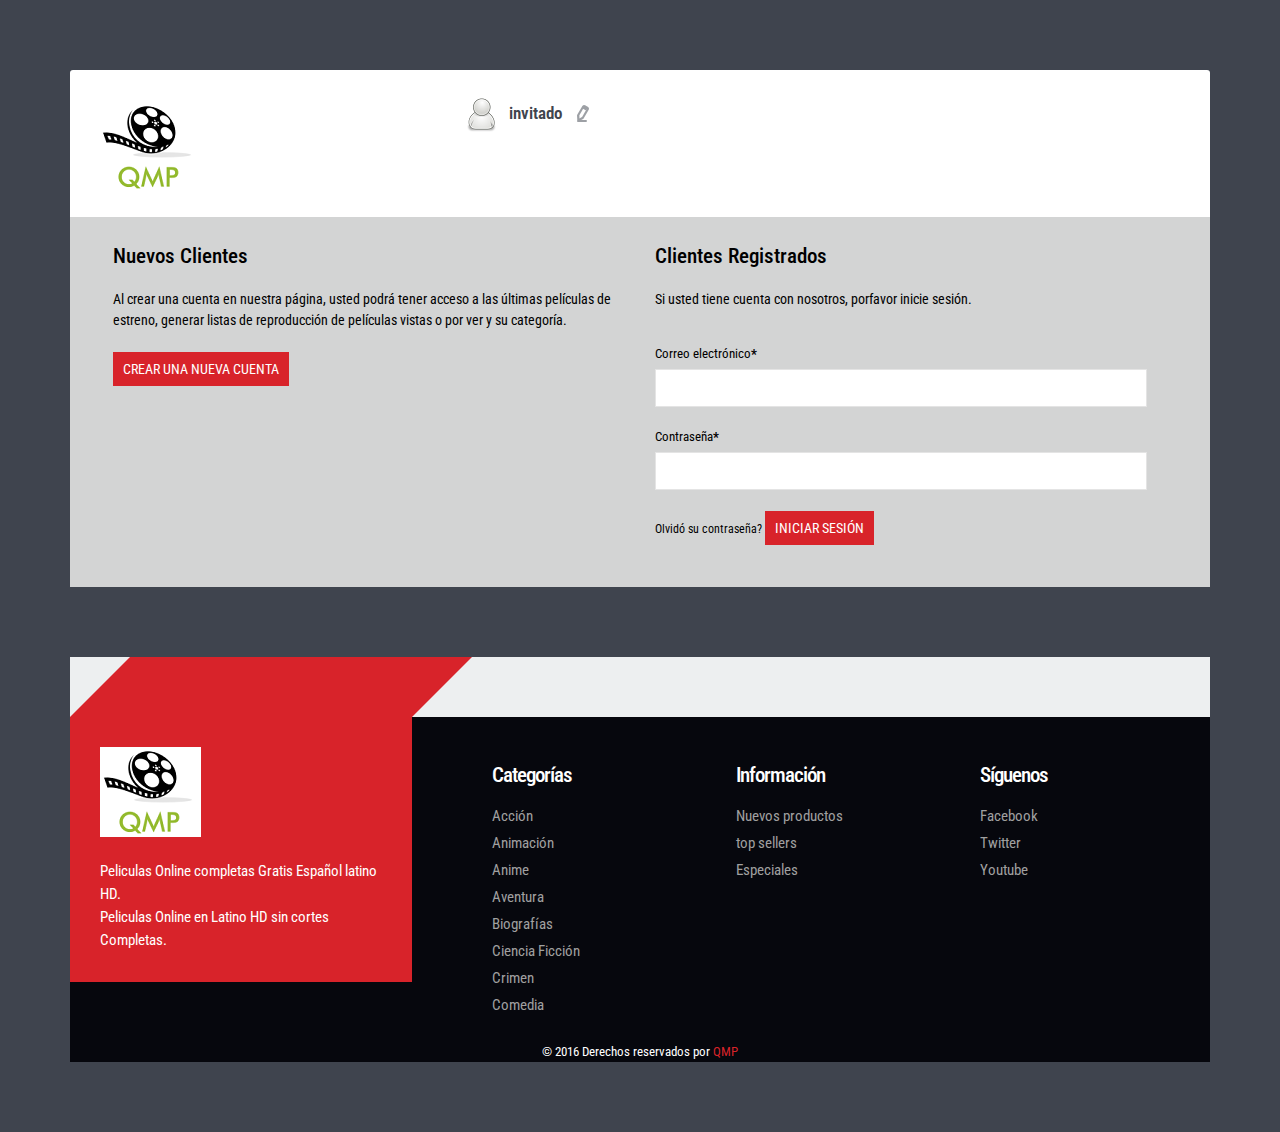
==== commit 4f80b634: "nuevos cambios" ====
--- a/login.html
+++ b/login.html
@@ -21,20 +21,18 @@
 </head>
 
 <body>
+	<!--<video autoplay="autoplay" loop="loop" id="video_background" preload="auto" poster="images/fondo3.jpg" />
+	  <source src="videos/Armageddon_Background.mp4" type="video/mp4" />
+	  <source src="videos/Armageddon_Background.webm" type="video/webm" />
+	  <source src="videos/Armageddon_Background.ogv" type="video/ogv" />
+	</video/>-->
+
 	<div class="container">
+		
 		<div class="container_wrap">
 			<div class="header_top">
 			    <div class="col-sm-3 logo"><a href="index.html"><img src="images/logo.png" alt=""/></a></div>
-			    <div class="col-sm-6 nav">
-				  <ul>
-					 <li> <span class="simptip-position-bottom simptip-movable" data-tooltip="Inicio"><a href="index.html"> </a></span></li>
-					 <li><span class="simptip-position-bottom simptip-movable" data-tooltip="Categorias"><a href="movie.html"> </a> </span></li>
-					 <li><span class="simptip-position-bottom simptip-movable" data-tooltip="Mis listas"><a href="movie.html"> </a></span></li>
-					 <li><span class="simptip-position-bottom simptip-movable" data-tooltip=""><a href="movie.html"> </a></span></li>
-					 <li><span class="simptip-position-bottom simptip-movable" data-tooltip="tv"><a href="movie.html"> </a></span></li>
-					 <li><span class="simptip-position-bottom simptip-movable" data-tooltip="más"><a href="movie.html"> </a></span></li>
-				 </ul>
-				</div>
+			   
 				<div class="col-sm-3 header_right">
 				   <ul class="header_right_box">
 					 <li><img src="images/p2.png" alt=""/></li>
@@ -131,5 +129,6 @@
 		</div>
 	  </footer>
 	</div>
+
 </body>
 </html>--- a/css/style.css
+++ b/css/style.css
@@ -8,13 +8,31 @@
 h1, h2, h3 {margin-top: 0;}
 ul, ol {margin: 0;}
 p {margin: 0;}
+
 html, body{
 	font-family: 'Roboto Condensed', sans-serif;
-	/*background:#3f444e;*/
+	background:#3f444e;
 	background-image: url(../images/fondo1.jpg); 
 	background-repeat: no-repeat; 
-	background-size: cover; 
-}
+	background-size: cover;
+	
+}
+/*#video_background { 
+	position: absolute; 
+	bottom: 0px; 
+	right: 0px; 
+	min-width: 100%; 
+	min-height: 100%; 
+	width: auto; 
+	height: auto; 
+	z-index: -100; 
+	visibility: visible;
+	-ms-transform: translateX(100%) translateY(100%);
+    -moz-transform: translateX(100%) translateY(1000%);
+    -webkit-transform: translateX(10%) translateY(1000%);
+    transform: translateX(0%) translateY(15%);
+}*/
+
 
 body a{
 	transition:0.5s all;
@@ -562,7 +580,8 @@
 	background: url(../images/img_sprite.png) -60px -42px;
 }
 .content{
-	background:#edeff0;
+	/*background:#edeff0;*/
+	background:#D3D4D4;
 	padding:2em;
 }
 .search {
@@ -1004,7 +1023,7 @@
 .btn1 {
 padding:12px 20px;
 outline: none;
-
+width=100%;
 font-size: 1.2em;
 color:#fff;
 text-decoration: none;
@@ -1247,14 +1266,14 @@
 }
 /*--login--*/
 .login-left h3, .login-right h3 {
-	color:#000;
+	color:#000000;
 	font-size: 1.5em;
 	
 	
 	padding-bottom: 0.5em;
 }
 .login-left p, .login-right p {
-	color:#999;
+	color:#000000;
 	display: block;
 	font-size:1em;
 	margin: 0 0 1.5em 0;
@@ -1284,7 +1303,7 @@
 	padding: 0 0 1.5em 0;
 }
 .login-right span {
-	color: #999;
+	color: #000000;
 	font-size:0.95em;
 	
 	display: block;
@@ -1345,8 +1364,8 @@
 	margin: 10px 0;
 }
 .register-top-grid span, .register-bottom-grid span {
-	color:#999;
-	
+	/*color:#999;*/
+	color:#000000;
 	display: block;
 	
 	font-size:1em;
